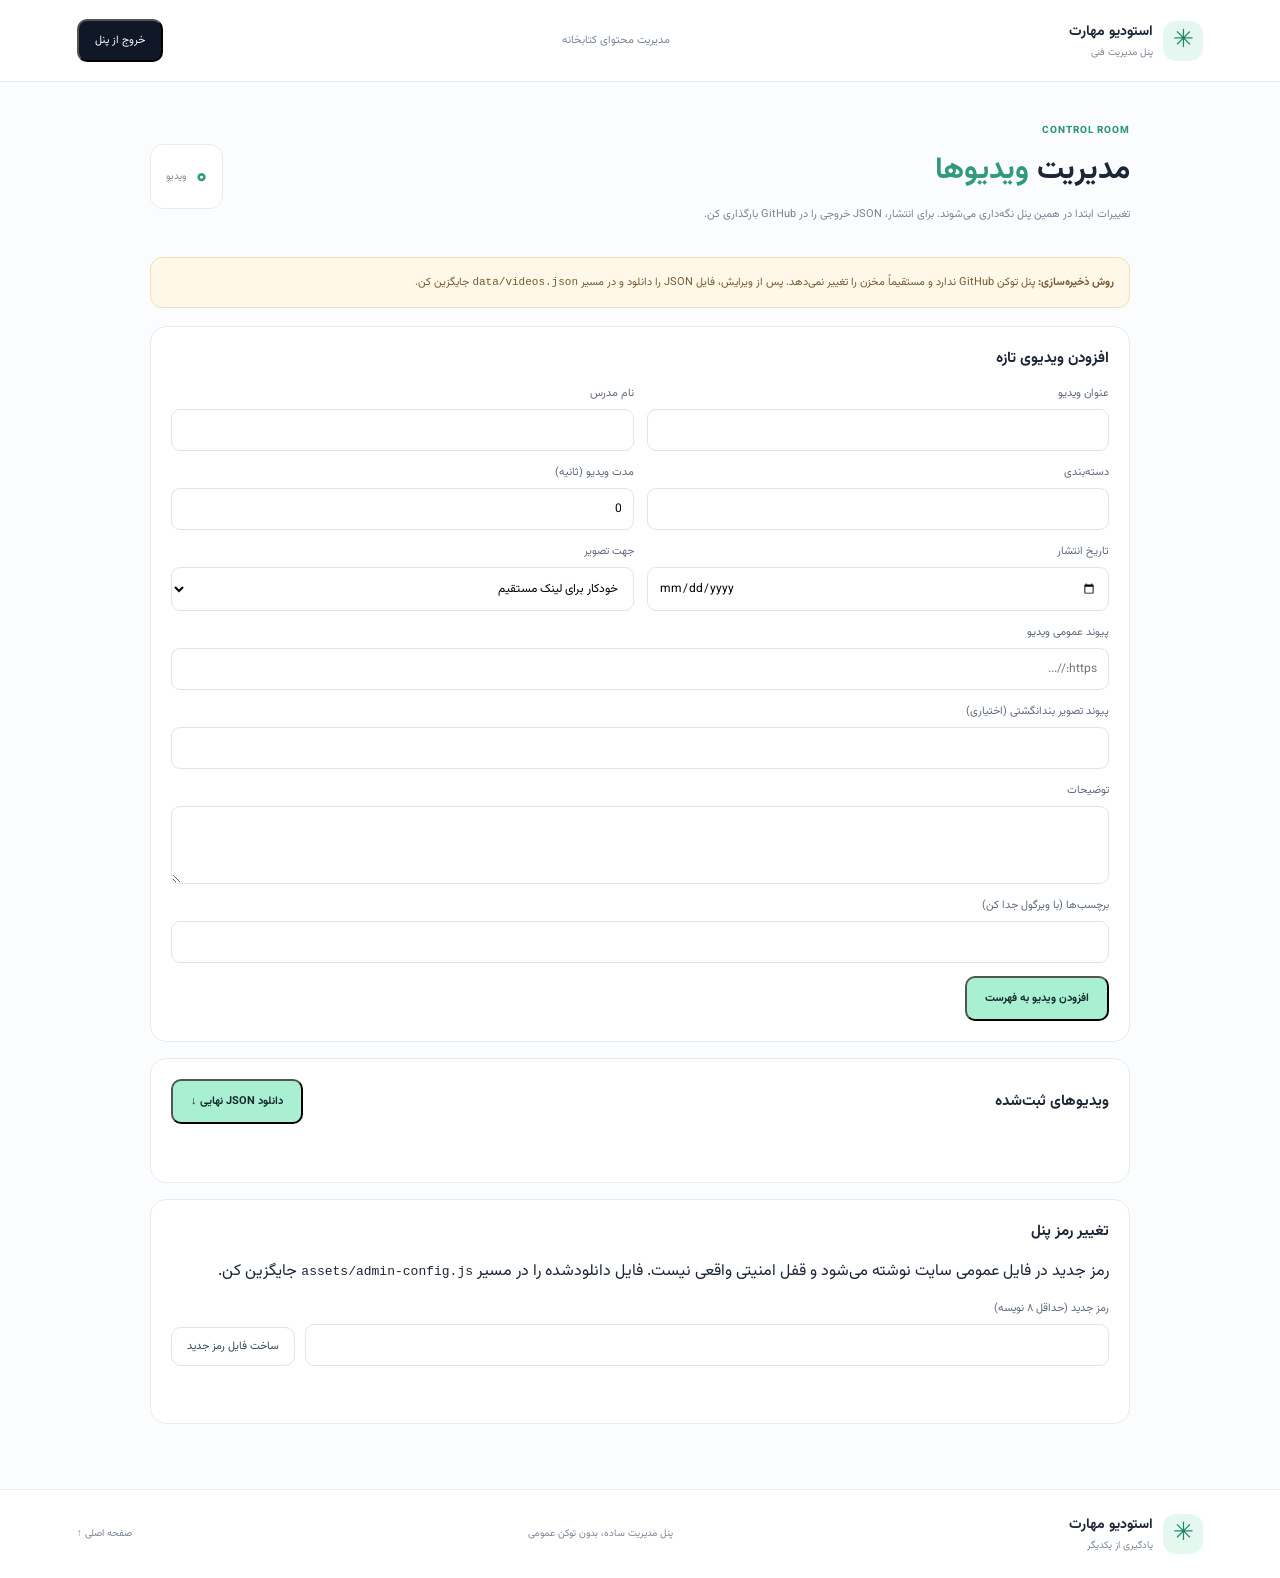
==== control-room/index.html @ 30ffa499 "Add admin panel page" ====
<!doctype html><html lang="fa" dir="rtl"><head><meta charset="utf-8"><meta name="viewport" content="width=device-width,initial-scale=1"><meta name="robots" content="noindex,nofollow"><meta name="theme-color" content="#101827"><title>پنل مدیریت | استودیو مهارت</title><link rel="stylesheet" href="../assets/style.css"></head><body><header class="header"><a class="brand" href="../"><span class="mark">✳</span><span><b>استودیو مهارت</b><small>پنل مدیریت فنی</small></span></a><span class="admin-header-note">مدیریت محتوای کتابخانه</span><button type="button" class="top-cta" id="admin-logout">خروج از پنل</button></header><main class="admin-main"><div class="admin-intro"><div><small>CONTROL ROOM</small><h1>مدیریت <em>ویدیوها</em></h1><p>تغییرات ابتدا در همین پنل نگه‌داری می‌شوند. برای انتشار، JSON خروجی را در GitHub بارگذاری کن.</p></div><div class="count"><b id="admin-total">۰</b><span>ویدیو</span></div></div><div class="admin-warning"><b>روش ذخیره‌سازی:</b> پنل توکن GitHub ندارد و مستقیماً مخزن را تغییر نمی‌دهد. پس از ویرایش، فایل JSON را دانلود و در مسیر <code>data/videos.json</code> جایگزین کن.</div><section class="admin-panel"><h2 id="form-heading">افزودن ویدیوی تازه</h2><form id="video-form" class="admin-form"><label>عنوان ویدیو<input id="field-title" required maxlength="150"></label><label>نام مدرس<input id="field-teacher"></label><label>دسته‌بندی<input id="field-category"></label><label>مدت ویدیو (ثانیه)<input id="field-duration" type="number" min="0" value="0"></label><label>تاریخ انتشار<input id="field-date" type="date"></label><label>جهت تصویر<select id="field-orientation"><option value="auto">خودکار برای لینک مستقیم</option><option value="landscape">افقی</option><option value="portrait">عمودی</option></select></label><label class="wide">پیوند عمومی ویدیو<input id="field-video-url" type="url" required placeholder="https://..."></label><label class="wide">پیوند تصویر بندانگشتی (اختیاری)<input id="field-thumbnail" type="url"></label><label class="wide">توضیحات<textarea id="field-description" rows="3"></textarea></label><label class="wide">برچسب‌ها (با ویرگول جدا کن)<input id="field-tags"></label><div class="form-buttons"><button type="submit" id="save-video" class="primary">افزودن ویدیو به فهرست</button><button type="button" id="cancel-edit" class="secondary-light" hidden>لغو ویرایش</button></div></form></section><section class="admin-panel"><div class="admin-list-head"><h2>ویدیوهای ثبت‌شده</h2><button type="button" id="export-json" class="primary">دانلود JSON نهایی ↓</button></div><div id="admin-video-list"></div><p id="admin-status" class="form-message"></p></section><section class="admin-panel"><h2>تغییر رمز پنل</h2><p class="muted-small">رمز جدید در فایل عمومی سایت نوشته می‌شود و قفل امنیتی واقعی نیست. فایل دانلودشده را در مسیر <code>assets/admin-config.js</code> جایگزین کن.</p><form id="password-change-form" class="password-form"><label>رمز جدید (حداقل ۸ نویسه)<input id="new-admin-password" type="password" minlength="8" required></label><button type="submit" class="secondary-light">ساخت فایل رمز جدید</button></form><p id="password-status" class="form-message"></p></section></main><footer><a class="brand" href="../"><span class="mark">✳</span><span><b>استودیو مهارت</b><small>یادگیری از یکدیگر</small></span></a><p>پنل مدیریت ساده، بدون توکن عمومی</p><a href="../">صفحه اصلی ↑</a></footer><script src="../assets/admin.js?v=1"></script></body></html>
---- assets/style.css ----
@import url('https://fonts.googleapis.com/css2?family=Vazirmatn:wght@400;500;600;700;800;900&display=swap');:root{--navy:#101827;--ink:#1c2637;--muted:#7c8798;--mint:#a8f0d1;--line:#e8ecf2}*{box-sizing:border-box}html{scroll-behavior:smooth}body{margin:0;background:#fbfcfe;color:var(--ink);font-family:Vazirmatn,Tahoma,sans-serif}a{color:inherit;text-decoration:none}button,input,select{font:inherit}.header{height:82px;padding:0 clamp(18px,6vw,90px);display:flex;align-items:center;justify-content:space-between;background:#fff;border-bottom:1px solid var(--line);gap:20px}.brand{display:flex;align-items:center;gap:10px}.mark{display:grid;place-items:center;width:40px;height:40px;border-radius:13px;background:#e5f8f0;color:#238565;font-size:25px}.brand b,.brand small{display:block}.brand b{font-size:14px}.brand small{font-size:10px;color:var(--muted);margin-top:2px}.header nav{display:flex;gap:30px;font-size:12px;color:#667185}.header nav a:hover,footer>a:last-child{color:#278c6d}.top-cta{background:var(--navy);color:white;border-radius:10px;padding:11px 16px;font-size:11px}.hero{position:relative;overflow:hidden;min-height:500px;background:var(--navy);color:#fff;padding:68px clamp(22px,8vw,120px) 65px;display:grid;grid-template-columns:1.05fr .95fr;align-items:center;gap:35px}.hero:before{content:"";position:absolute;width:480px;height:480px;border:1px solid #ffffff12;border-radius:50%;right:-170px;top:-260px}.hero-copy{position:relative;z-index:1}.eyebrow{color:var(--mint);font-size:11px}.hero h1{font-size:clamp(38px,5vw,62px);line-height:1.45;letter-spacing:-1.8px;margin:18px 0}.hero em,.section-head em,.about em{font-style:normal;color:#81dfba}.hero-copy>p{max-width:480px;color:#b7c1d1;font-size:13px;line-height:2.2}.actions{display:flex;gap:12px;flex-wrap:wrap;margin-top:26px}.primary,.secondary{padding:12px 18px;border-radius:10px;font-size:11px;font-weight:700}.primary{background:var(--mint);color:#142b2b}.secondary{border:1px solid #ffffff35;color:#fff}.proof{display:flex;align-items:center;gap:13px;margin-top:32px}.proof>span{background:#ffffff15;border-radius:20px;padding:10px;font-size:11px;color:var(--mint)}.proof b,.proof small{display:block}.proof b{font-size:11px}.proof small{font-size:10px;color:#9faec2;margin-top:3px}.hero-art{position:relative;min-height:320px;display:grid;place-items:center;background-image:radial-gradient(#ffffff15 1px,transparent 1px);background-size:18px 18px}.art-card{width:min(330px,85%);background:#fff;color:var(--ink);padding:16px;border-radius:20px;box-shadow:0 25px 70px #0004;transform:rotate(-2deg)}.art-top{font-size:10px;color:#358c72;display:flex;justify-content:space-between}.art-top span{color:#a6afbd}.play-art{height:170px;border-radius:14px;margin:14px 0;background:linear-gradient(135deg,#d7f6e9,#b9c8f8);display:grid;place-items:center;position:relative;overflow:hidden}.play-art:before,.play-art:after{content:"";position:absolute;width:230px;height:230px;border:1px solid #fff9;border-radius:50%}.play-art:after{width:150px;height:150px}.play-art>div{z-index:1;display:grid;place-items:center;width:58px;height:58px;background:#fff;border-radius:20px;color:#1c3b39;box-shadow:0 8px 25px #203d3820}.play-art i{position:absolute;font-style:normal;color:#fff;font-size:26px}.play-art i:nth-of-type(1){top:25px;right:35px}.play-art i:nth-of-type(2){bottom:20px;left:40px}.art-bottom{display:flex;align-items:center;justify-content:space-between}.art-bottom small,.art-bottom b{display:block}.art-bottom small{font-size:9px;color:#8993a4}.art-bottom b{font-size:12px;margin-top:4px}.art-bottom>span:last-child{background:#e8f8f1;border-radius:50%;padding:9px;color:#368b70}.progress{height:4px;background:#eef1f5;border-radius:4px;margin-top:16px}.progress span{display:block;width:46%;height:100%;background:#6dd5ad;border-radius:4px}.art-label{position:absolute;z-index:2;display:flex;align-items:center;gap:10px;background:#ffffffed;color:#233144;padding:12px 16px;border-radius:13px;box-shadow:0 10px 30px #0002}.art-label:first-letter{color:#278b6c}.art-label b,.art-label small{display:block}.art-label b{font-size:11px}.art-label small{font-size:9px;color:#818b9a;margin-top:3px}.label-top{top:8px;right:0}.label-bottom{bottom:8px;left:0}.hero-foot{position:absolute;bottom:20px;right:clamp(22px,8vw,120px);font-size:9px;color:#8492a7}.features{display:flex;justify-content:center;gap:clamp(25px,8vw,110px);padding:25px 20px;background:#fff;border-bottom:1px solid var(--line)}.features>div{display:flex;align-items:center;gap:12px;color:#3a9a7c;font-size:24px}.features span b,.features span small{display:block}.features span b{font-size:11px;color:#263246}.features span small{font-size:10px;color:#8b95a5;margin-top:4px}.library{max-width:1180px;margin:auto;padding:75px 25px}.section-head{display:flex;align-items:center;justify-content:space-between;gap:15px}.section-head small,.about small{color:#339a7a;font-size:11px;font-weight:800}.section-head h2{font-size:32px;margin:8px 0}.section-head h2 em,.about em{color:#319b79}.section-head p{font-size:12px;color:var(--muted)}.count{display:flex;align-items:center;gap:10px;background:#fff;border:1px solid var(--line);padding:12px 15px;border-radius:13px}.count b{font-size:25px;color:#339a7a}.count span{font-size:10px;color:var(--muted);max-width:70px}.search-panel{padding:18px;background:#fff;border:1px solid var(--line);border-radius:16px;margin-top:25px}.search{height:48px;display:flex;align-items:center;gap:12px;border:1px solid #e8ecf2;border-radius:11px;padding:0 13px;color:#4c9d83}.search span{font-size:24px}.search input{border:0;outline:0;width:100%;font-size:12px;background:transparent}.filters{display:flex;align-items:center;gap:12px;flex-wrap:wrap;margin-top:16px}.filters>b{font-size:10px;color:var(--muted)}#category-list{display:flex;gap:7px;flex-wrap:wrap}.chip{border:1px solid #e7ebf1;border-radius:9px;background:#fff;color:#697387;padding:7px 12px;font-size:10px;cursor:pointer}.chip.selected{background:var(--navy);border-color:var(--navy);color:#fff}.results{display:flex;justify-content:space-between;align-items:center;margin:22px 1px 14px;color:var(--muted);font-size:10px}.results select{border:1px solid var(--line);background:#fff;border-radius:9px;padding:7px 10px;font-size:10px;color:#667185}.video-grid{display:grid;grid-template-columns:repeat(3,minmax(0,1fr));gap:18px}.video-card{background:#fff;border:1px solid var(--line);border-radius:16px;overflow:hidden;cursor:pointer;transition:.2s;display:flex;flex-direction:column;min-width:0}.video-card:hover{transform:translateY(-4px);box-shadow:0 15px 35px #1b2b4514}.thumbnail{height:165px;display:grid;place-items:center;position:relative;overflow:hidden;background:linear-gradient(135deg,#d9f5e9,#b3dcd1)}.thumbnail:before,.thumbnail:after{content:"";position:absolute;width:180px;height:180px;border:1px solid #ffffffa0;border-radius:50%}.thumbnail:after{width:115px;height:115px}.thumb-symbol{font-size:48px;z-index:1}.thumb-play{position:absolute;bottom:12px;left:12px;background:#fff;border-radius:10px;padding:8px 11px;z-index:2}.thumb-duration{position:absolute;bottom:14px;right:12px;background:#172033dc;color:white;border-radius:5px;padding:3px 7px;font-size:9px;z-index:2}.video-card-body{padding:14px;display:flex;flex-direction:column;flex:1}.card-category{font-size:9px;color:#329a7b;font-weight:800}.video-card h3{font-size:13px;line-height:1.8;margin:5px 0}.video-card p{font-size:10px;line-height:1.9;color:var(--muted);margin:0 0 14px;display:-webkit-box;-webkit-line-clamp:2;-webkit-box-orient:vertical;overflow:hidden}.card-footer{margin-top:auto;border-top:1px solid #f0f2f6;padding-top:10px;display:flex;justify-content:space-between;gap:7px;font-size:10px;color:#768196}.empty{text-align:center;padding:50px;background:#fff;border:1px dashed #dce2eb;border-radius:16px}.empty button{border:0;background:#e5f8f0;padding:9px 14px;border-radius:8px;color:#267d65}.load-note{background:#fff6e6;padding:12px;border-radius:10px;color:#785a1e;font-size:12px}.about{max-width:1130px;margin:0 auto 65px;background:var(--navy);color:white;border-radius:23px;padding:38px;display:grid;grid-template-columns:55px 1fr auto;gap:20px;align-items:center}.quote{font:80px Georgia;color:var(--mint)}.about h2{font-size:clamp(22px,3vw,32px);line-height:1.7;margin:7px 0}.about p{font-size:11px;color:#b7c1d1;line-height:2.2;max-width:680px}.decoration{font-size:30px;color:#ffffff28}footer{padding:24px clamp(18px,6vw,90px);border-top:1px solid var(--line);display:flex;align-items:center;justify-content:space-between;gap:15px;background:#fff}footer p,footer>a:last-child{font-size:10px;color:var(--muted)}dialog{width:min(760px,calc(100% - 24px));max-height:92vh;border:0;border-radius:18px;padding:0;color:var(--ink);box-shadow:0 25px 100px #09101c80}dialog::backdrop{background:#0a1120d9;backdrop-filter:blur(5px)}.dialog-head{padding:18px 20px;display:flex;justify-content:space-between;gap:12px}.dialog-head small{color:#329a7b}.dialog-head h2{font-size:18px;margin:3px 0}.dialog-head button{border:0;border-radius:9px;width:35px;height:35px;font-size:24px;background:#f1f3f7}.player{background:#070a10;aspect-ratio:16/9;overflow:hidden;display:flex;justify-content:center;align-items:center}.player video{width:100%;height:100%;display:block}.dialog-info{padding:18px 20px}.dialog-info p{font-size:12px;color:#687487;line-height:2}#dialog-meta{display:flex;gap:8px;flex-wrap:wrap}#dialog-meta span{background:#f0f4f7;padding:5px 9px;border-radius:7px;font-size:10px}.hint{font-size:10px!important;color:#9aa2b1!important}@media(max-width:850px){.header nav{gap:14px}.hero{padding-right:6vw;padding-left:6vw}.video-grid{grid-template-columns:repeat(2,minmax(0,1fr))}.about{margin-right:18px;margin-left:18px;grid-template-columns:40px 1fr}.decoration{display:none}}@media(max-width:620px){.header{height:68px;padding:0 15px}.header nav{display:none}.mark{width:34px;height:34px}.brand b{font-size:12px}.top-cta{font-size:10px;padding:9px}.hero{grid-template-columns:1fr;padding:35px 21px 50px;gap:10px}.hero-art{order:-1;min-height:240px;max-width:390px;width:100%;margin:auto}.art-card{width:260px;padding:12px}.play-art{height:115px}.label-top{top:0}.label-bottom{bottom:0}.art-label{padding:8px 10px}.hero h1{font-size:38px}.hero-copy>p{font-size:12px}.features{align-items:flex-start;flex-direction:column;gap:15px;padding:22px 27px}.library{padding:52px 15px}.section-head h2{font-size:25px}.section-head p{font-size:10px}.count{padding:8px;gap:5px}.count b{font-size:18px}.count span{font-size:9px;max-width:48px}.search-panel{padding:11px}.search{height:44px}.search input{font-size:11px}.filters{gap:8px}.filters>b{width:100%}.chip{padding:6px 9px;font-size:9px}.video-grid{grid-template-columns:repeat(2,minmax(0,1fr));gap:10px}.thumbnail{height:120px}.thumb-symbol{font-size:36px}.video-card-body{padding:10px}.video-card h3{font-size:11px}.video-card p{font-size:9px}.card-footer{font-size:9px}.about{display:block;padding:24px 20px;margin:0 14px 40px}.quote{font-size:48px}.about h2{font-size:23px}.about p{font-size:10px}footer{flex-wrap:wrap;padding:20px 15px}footer p{order:3;width:100%;margin:0}}@media(max-width:370px){.video-grid{grid-template-columns:1fr}.thumbnail{height:160px}.hero h1{font-size:33px}}
/* Navigation between the home page and the full video library */
.library .results .primary{font-size:10px;padding:9px 13px}

.card-main{display:block;color:inherit}.card-actions{display:flex;gap:7px;padding:0 13px 12px}.icon-action{width:34px;height:32px;border:1px solid var(--line);background:#fff;border-radius:9px;color:#687487;font-size:19px;cursor:pointer}.icon-action.is-favorite{color:#d84a70;background:#fff4f7;border-color:#f5cfdb}
.watch-page{max-width:980px;margin:45px auto 70px;padding:0 22px}.watch-heading h1{font-size:clamp(23px,4vw,36px);margin:15px 0 9px}.watch-heading>a{font-size:11px;color:#348d72}.watch-meta{display:flex;gap:8px;flex-wrap:wrap;margin-bottom:22px}.watch-meta span{font-size:10px;background:#edf5f1;color:#527d6d;padding:6px 10px;border-radius:8px}.watch-player{width:100%;aspect-ratio:16/9;background:#080d16;border-radius:16px;overflow:hidden;display:flex;align-items:center;justify-content:center;margin:0 auto}.watch-player video{display:block;width:100%;height:100%;object-fit:contain}.watch-actions{display:flex;gap:10px;flex-wrap:wrap;margin:18px 0}.watch-description{padding:22px;background:#fff;border:1px solid var(--line);border-radius:15px}.watch-description h2{font-size:16px;margin:0 0 10px}.watch-description p{font-size:12px;color:#647084;line-height:2.1}.watch-description b{font-size:11px;color:#358d72}.player-error{background:#fff2ef;color:#9a4939;padding:12px;border-radius:10px;font-size:11px}.secondary-light{border:1px solid #dce5e9;background:#fff;color:#34445a;padding:10px 15px;border-radius:10px;font:inherit;font-size:11px;cursor:pointer}.secondary-light.is-favorite{color:#c23a62;background:#fff4f7}
.admin-trigger{position:relative;z-index:3;display:grid;place-items:center;width:58px;height:58px;border:0;border-radius:20px;background:#fff;color:#1c3b39;box-shadow:0 8px 25px #203d3820;font-size:21px;cursor:pointer;touch-action:none}.admin-trigger.admin-ready{outline:3px solid #78d8b3;outline-offset:5px}.admin-trigger.is-holding{transform:scale(.92);background:#d8f7e9}.gesture-hint{position:absolute;bottom:-23px;left:0;color:#b9f4d8;font-size:9px;white-space:nowrap}
.admin-login-dialog{width:min(390px,calc(100% - 28px));border:0;border-radius:18px;padding:23px;box-shadow:0 24px 90px #08101d80}.admin-login-dialog::backdrop{background:#08101ddd;backdrop-filter:blur(5px)}.admin-login-dialog h2{font-size:18px;margin:0 0 5px}.admin-login-dialog p{font-size:11px;color:#7d8797;line-height:1.8}.admin-login-dialog label,.admin-form label,.password-form label{display:grid;gap:7px;font-size:11px;color:#5e6a7d}.admin-login-dialog input,.admin-form input,.admin-form textarea,.admin-form select,.password-form input{width:100%;border:1px solid #dfe5ed;border-radius:9px;padding:11px;background:#fff;outline:none;font:inherit;font-size:12px}.admin-login-dialog input:focus,.admin-form input:focus,.admin-form textarea:focus,.admin-form select:focus,.password-form input:focus{border-color:#59b896;box-shadow:0 0 0 3px #59b89620}.form-message{font-size:11px;line-height:1.8;color:#986a2a;min-height:15px}.dialog-actions{display:flex;justify-content:flex-end;gap:8px;margin-top:13px}
.admin-main{max-width:1020px;margin:35px auto 65px;padding:0 20px}.admin-intro{display:flex;align-items:center;justify-content:space-between;gap:18px;margin-bottom:20px}.admin-intro small{font-size:10px;color:#2f9676;font-weight:800;letter-spacing:1px}.admin-intro h1{font-size:30px;margin:5px 0}.admin-intro h1 em{font-style:normal;color:#319b79}.admin-intro p{font-size:11px;color:#7a8595;line-height:1.9}.admin-warning{padding:13px 15px;background:#fff8e9;border:1px solid #f0dfb9;border-radius:12px;font-size:11px;color:#755c31;line-height:2;margin-bottom:18px}.admin-panel{background:#fff;border:1px solid var(--line);border-radius:16px;padding:20px;margin:16px 0}.admin-panel h2{font-size:15px;margin:0 0 15px}.admin-form{display:grid;grid-template-columns:repeat(2,minmax(0,1fr));gap:13px}.admin-form .wide{grid-column:1/-1}.admin-form textarea{resize:vertical}.form-buttons{grid-column:1/-1;display:flex;gap:9px;flex-wrap:wrap}.admin-list-head{display:flex;align-items:center;justify-content:space-between;gap:12px;margin-bottom:12px}.admin-list-head h2{margin:0}.admin-video-row{display:flex;justify-content:space-between;align-items:center;gap:12px;padding:13px 0;border-top:1px solid #edf0f4}.admin-video-row>div:first-child{min-width:0}.admin-video-row b,.admin-video-row small{display:block}.admin-video-row b{font-size:11px;line-height:1.8}.admin-video-row small{font-size:10px;color:#8993a2;margin-top:3px}.admin-row-actions{display:flex;gap:6px;flex-shrink:0}.admin-row-actions button{border:1px solid #dfe5ed;background:#fff;border-radius:8px;padding:7px 10px;font-size:10px;cursor:pointer}.admin-row-actions button.danger{color:#b54254;border-color:#f0d3d8}.password-form{display:flex;align-items:end;gap:10px;flex-wrap:wrap}.password-form label{flex:1;min-width:210px}.admin-header-note{font-size:11px;color:#788598}.admin-denied{max-width:520px;margin:15vh auto;padding:28px;text-align:center}.admin-denied h1{font-size:23px}.admin-denied p{font-size:12px;color:#778296;line-height:2}
@media(max-width:650px){.watch-page{margin:28px auto 45px;padding:0 14px}.admin-main{padding:0 13px;margin-top:22px}.admin-intro h1{font-size:24px}.admin-panel{padding:14px}.admin-form{grid-template-columns:1fr;gap:11px}.admin-form .wide,.form-buttons{grid-column:1}.admin-list-head{align-items:flex-start;flex-direction:column}.admin-video-row{align-items:flex-start;flex-direction:column}.admin-row-actions{width:100%}.admin-row-actions button{flex:1}.password-form{align-items:stretch;flex-direction:column}.admin-header-note{display:none}}
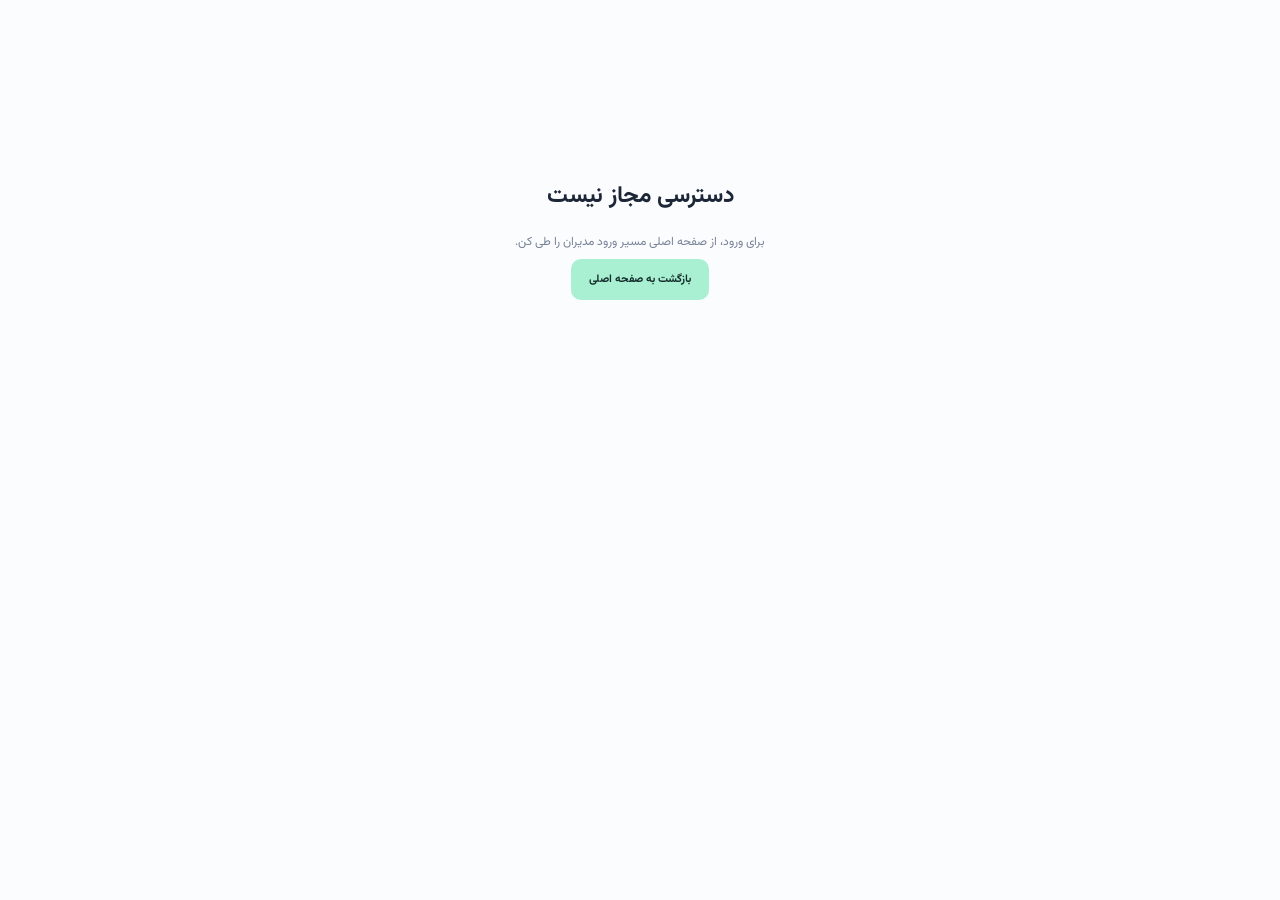
==== commit e48e4774: "Add Persian calendar input to admin form" ====
--- a/control-room/index.html
+++ b/control-room/index.html
@@ -1 +1 @@
-<!doctype html><html lang="fa" dir="rtl"><head><meta charset="utf-8"><meta name="viewport" content="width=device-width,initial-scale=1"><meta name="robots" content="noindex,nofollow"><meta name="theme-color" content="#101827"><title>پنل مدیریت | استودیو مهارت</title><link rel="stylesheet" href="../assets/style.css"></head><body><header class="header"><a class="brand" href="../"><span class="mark">✳</span><span><b>استودیو مهارت</b><small>پنل مدیریت فنی</small></span></a><span class="admin-header-note">مدیریت محتوای کتابخانه</span><button type="button" class="top-cta" id="admin-logout">خروج از پنل</button></header><main class="admin-main"><div class="admin-intro"><div><small>CONTROL ROOM</small><h1>مدیریت <em>ویدیوها</em></h1><p>تغییرات ابتدا در همین پنل نگه‌داری می‌شوند. برای انتشار، JSON خروجی را در GitHub بارگذاری کن.</p></div><div class="count"><b id="admin-total">۰</b><span>ویدیو</span></div></div><div class="admin-warning"><b>روش ذخیره‌سازی:</b> پنل توکن GitHub ندارد و مستقیماً مخزن را تغییر نمی‌دهد. پس از ویرایش، فایل JSON را دانلود و در مسیر <code>data/videos.json</code> جایگزین کن.</div><section class="admin-panel"><h2 id="form-heading">افزودن ویدیوی تازه</h2><form id="video-form" class="admin-form"><label>عنوان ویدیو<input id="field-title" required maxlength="150"></label><label>نام مدرس<input id="field-teacher"></label><label>دسته‌بندی<input id="field-category"></label><label>مدت ویدیو (ثانیه)<input id="field-duration" type="number" min="0" value="0"></label><label>تاریخ انتشار<input id="field-date" type="date"></label><label>جهت تصویر<select id="field-orientation"><option value="auto">خودکار برای لینک مستقیم</option><option value="landscape">افقی</option><option value="portrait">عمودی</option></select></label><label class="wide">پیوند عمومی ویدیو<input id="field-video-url" type="url" required placeholder="https://..."></label><label class="wide">پیوند تصویر بندانگشتی (اختیاری)<input id="field-thumbnail" type="url"></label><label class="wide">توضیحات<textarea id="field-description" rows="3"></textarea></label><label class="wide">برچسب‌ها (با ویرگول جدا کن)<input id="field-tags"></label><div class="form-buttons"><button type="submit" id="save-video" class="primary">افزودن ویدیو به فهرست</button><button type="button" id="cancel-edit" class="secondary-light" hidden>لغو ویرایش</button></div></form></section><section class="admin-panel"><div class="admin-list-head"><h2>ویدیوهای ثبت‌شده</h2><button type="button" id="export-json" class="primary">دانلود JSON نهایی ↓</button></div><div id="admin-video-list"></div><p id="admin-status" class="form-message"></p></section><section class="admin-panel"><h2>تغییر رمز پنل</h2><p class="muted-small">رمز جدید در فایل عمومی سایت نوشته می‌شود و قفل امنیتی واقعی نیست. فایل دانلودشده را در مسیر <code>assets/admin-config.js</code> جایگزین کن.</p><form id="password-change-form" class="password-form"><label>رمز جدید (حداقل ۸ نویسه)<input id="new-admin-password" type="password" minlength="8" required></label><button type="submit" class="secondary-light">ساخت فایل رمز جدید</button></form><p id="password-status" class="form-message"></p></section></main><footer><a class="brand" href="../"><span class="mark">✳</span><span><b>استودیو مهارت</b><small>یادگیری از یکدیگر</small></span></a><p>پنل مدیریت ساده، بدون توکن عمومی</p><a href="../">صفحه اصلی ↑</a></footer><script src="../assets/admin.js?v=1"></script></body></html>+<!doctype html><html lang="fa" dir="rtl"><head><meta charset="utf-8"><meta name="viewport" content="width=device-width,initial-scale=1"><meta name="robots" content="noindex,nofollow"><meta name="theme-color" content="#101827"><title>پنل مدیریت | استودیو مهارت</title><link rel="stylesheet" href="../assets/style.css"></head><body><header class="header"><a class="brand" href="../"><span class="mark">✳</span><span><b>استودیو مهارت</b><small>پنل مدیریت فنی</small></span></a><span class="admin-header-note">مدیریت محتوای کتابخانه</span><button type="button" class="top-cta" id="admin-logout">خروج از پنل</button></header><main class="admin-main"><div class="admin-intro"><div><small>CONTROL ROOM</small><h1>مدیریت <em>ویدیوها</em></h1><p>تغییرات ابتدا در همین پنل نگه‌داری می‌شوند. برای انتشار، JSON خروجی را در GitHub بارگذاری کن.</p></div><div class="count"><b id="admin-total">۰</b><span>ویدیو</span></div></div><div class="admin-warning"><b>روش ذخیره‌سازی:</b> پنل توکن GitHub ندارد و مستقیماً مخزن را تغییر نمی‌دهد. پس از ویرایش، فایل JSON را دانلود و در مسیر <code>data/videos.json</code> جایگزین کن.</div><section class="admin-panel"><h2 id="form-heading">افزودن ویدیوی تازه</h2><form id="video-form" class="admin-form"><label>عنوان ویدیو<input id="field-title" required maxlength="150"></label><label>نام مدرس<input id="field-teacher"></label><label>دسته‌بندی<input id="field-category"></label><label>مدت ویدیو (ثانیه)<input id="field-duration" type="number" min="0" value="0"></label><label>تاریخ انتشار (شمسی)<div class="jalali-input-wrap"><input id="field-date" type="text" placeholder="انتخاب تاریخ از تقویم" readonly autocomplete="off"><button type="button" id="open-jalali-calendar" aria-label="باز کردن تقویم">▦</button></div><input id="field-date-iso" type="hidden"><div id="date-calendar" class="jalali-calendar" hidden></div></label><label>جهت تصویر<select id="field-orientation"><option value="auto">خودکار برای لینک مستقیم</option><option value="landscape">افقی</option><option value="portrait">عمودی</option></select></label><label class="wide">پیوند عمومی ویدیو<input id="field-video-url" type="url" required placeholder="https://..."></label><label class="wide">پیوند تصویر بندانگشتی (اختیاری)<input id="field-thumbnail" type="url"></label><label class="wide">توضیحات<textarea id="field-description" rows="3"></textarea></label><label class="wide">برچسب‌ها (با ویرگول جدا کن)<input id="field-tags"></label><div class="form-buttons"><button type="submit" id="save-video" class="primary">افزودن ویدیو به فهرست</button><button type="button" id="cancel-edit" class="secondary-light" hidden>لغو ویرایش</button></div></form></section><section class="admin-panel"><div class="admin-list-head"><h2>ویدیوهای ثبت‌شده</h2><button type="button" id="export-json" class="primary">دانلود JSON نهایی ↓</button></div><div id="admin-video-list"></div><p id="admin-status" class="form-message"></p></section><section class="admin-panel"><h2>تغییر رمز پنل</h2><p class="muted-small">رمز جدید در فایل عمومی سایت نوشته می‌شود و قفل امنیتی واقعی نیست. فایل دانلودشده را در مسیر <code>assets/admin-config.js</code> جایگزین کن.</p><form id="password-change-form" class="password-form"><label>رمز جدید (حداقل ۸ نویسه)<input id="new-admin-password" type="password" minlength="8" required></label><button type="submit" class="secondary-light">ساخت فایل رمز جدید</button></form><p id="password-status" class="form-message"></p></section></main><footer><a class="brand" href="../"><span class="mark">✳</span><span><b>استودیو مهارت</b><small>یادگیری از یکدیگر</small></span></a><p>پنل مدیریت ساده، بدون توکن عمومی</p><a href="../">صفحه اصلی ↑</a></footer><script src="../assets/admin.js?v=2"></script></body></html>
